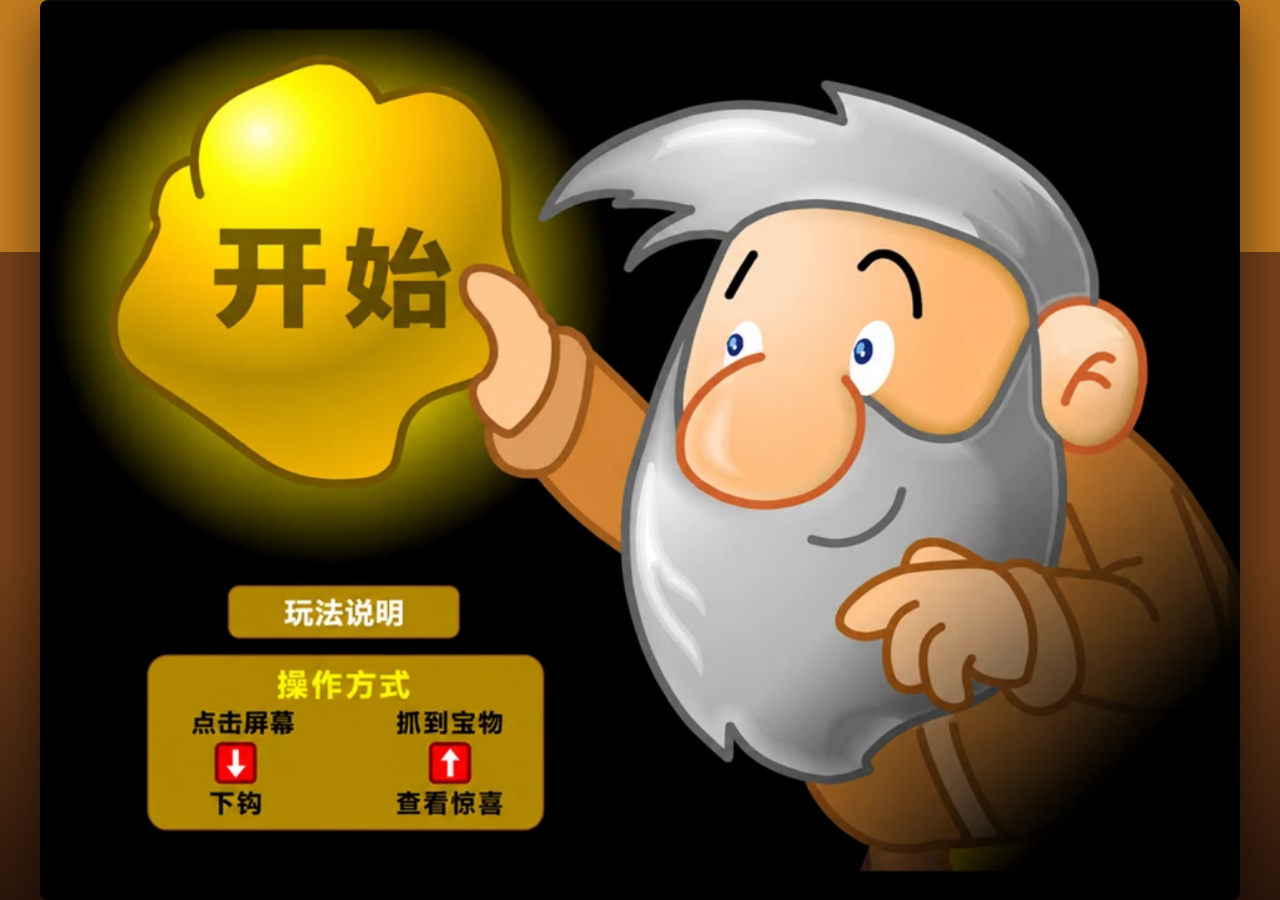
==== index.html @ 31af758a "Optimize mobile reward image loading" ====
<!doctype html>
<html lang="zh-CN">
  <head>
    <meta charset="utf-8" />
    <meta name="viewport" content="width=device-width, initial-scale=1" />
    <title>黄金矿工 Demo</title>
    <link rel="stylesheet" href="style.css?v=20261017-mobile-memory-v4" />
  </head>
  <body>
    <main class="stage">
      <canvas id="game" width="1448" height="1086" aria-label="黄金矿工小游戏"></canvas>
      <div id="rewardOverlay" class="reward-overlay" hidden></div>
    </main>
    <script src="config.js?v=20261017-mobile-memory-v4"></script>
    <script src="rewards.js?v=20261017-mobile-memory-v4"></script>
    <script src="assets.js?v=20261017-mobile-memory-v4"></script>
    <script src="objects.js?v=20261017-mobile-memory-v4"></script>
    <script src="hook.js?v=20261017-mobile-memory-v4"></script>
    <script src="reward-modal.js?v=20261017-mobile-memory-v4"></script>
    <script src="settlement-modal.js?v=20261017-mobile-memory-v4"></script>
    <script src="game.js?v=20261017-mobile-memory-v4"></script>
  </body>
</html>
---- style.css ----
html,
body {
  width: 100%;
  height: 100%;
  min-height: 100dvh;
  margin: 0;
  overflow: hidden;
  background: #0b0702;
  font-family: "Microsoft YaHei", "PingFang SC", Arial, sans-serif;
}

*,
*::before,
*::after {
  -webkit-tap-highlight-color: transparent;
}

canvas,
button,
[role="button"] {
  -webkit-touch-callout: none;
  user-select: none;
}

button:focus:not(:focus-visible),
[role="button"]:focus:not(:focus-visible) {
  outline: none;
}

.stage {
  width: 100vw;
  height: 100vh;
  height: 100dvh;
  min-height: 100svh;
  display: grid;
  place-items: center;
  position: relative;
  background:
    radial-gradient(circle at 50% 20%, rgba(255, 224, 91, 0.62), transparent 32%),
    linear-gradient(to bottom, #c47c20 0 28%, #754019 28% 62%, #2a160a 100%);
}

canvas {
  width: min(100vw, calc(100vh * 1.333333));
  height: min(100vh, calc(100vw * 0.75));
  width: min(100vw, calc(100dvh * 1.333333));
  height: min(100dvh, calc(100vw * 0.75));
  display: block;
  border-radius: 8px;
  box-shadow: 0 18px 50px rgba(0, 0, 0, 0.55);
  image-rendering: auto;
  cursor: pointer;
  touch-action: none;
  position: relative;
  z-index: 1;
}

@media (orientation: portrait) {
  .stage {
    background:
      radial-gradient(circle at 50% 15%, rgba(255, 225, 95, 0.72), transparent 30%),
      repeating-linear-gradient(172deg, transparent 0 82px, rgba(255, 203, 111, 0.14) 84px 87px),
      linear-gradient(to bottom, #c67b20 0 32%, #744018 32% 68%, #2a160a 100%);
  }

  canvas {
    border-radius: 0;
    box-shadow: 0 14px 44px rgba(0, 0, 0, 0.42);
  }
}

.asset-debug {
  position: fixed;
  left: 8px;
  top: 8px;
  z-index: 20;
  max-width: min(360px, calc(100vw - 16px));
  max-height: 42vh;
  overflow: auto;
  box-sizing: border-box;
  padding: 8px 10px;
  border: 2px solid #ffcf44;
  border-radius: 8px;
  background: rgba(16, 9, 2, 0.86);
  color: #ffe294;
  font: 700 12px/1.45 Consolas, "Microsoft YaHei", monospace;
  pointer-events: none;
}

.asset-debug[hidden] {
  display: none;
}

.reward-overlay {
  position: fixed;
  inset: 0;
  width: 100vw;
  height: 100dvh;
  z-index: 5;
  display: grid;
  place-items: center;
  background: rgba(0, 0, 0, 0.62);
  padding: clamp(14px, 3vw, 42px);
  box-sizing: border-box;
}

.reward-overlay[hidden] {
  display: none;
}

.reward-overlay [hidden] {
  display: none !important;
}

.reward-shell {
  width: min(900px, calc(100vw - 18px));
  max-height: min(820px, calc(100dvh - 18px));
  color: #5a3006;
  pointer-events: auto;
}

.reward-frame {
  display: grid;
  grid-template-rows: auto minmax(0, 1fr) auto;
  box-sizing: border-box;
  max-height: min(820px, calc(100dvh - 18px));
  overflow: hidden;
  padding: clamp(18px, 3vw, 34px);
  border: 7px solid #72400b;
  border-radius: 30px;
  background: linear-gradient(#fff4c2, #ffe294);
  box-shadow: 0 18px 38px rgba(0, 0, 0, 0.46), inset 0 0 0 4px #ffcf44;
}

.reward-theme-rock .reward-frame {
  border-color: #4f5560;
  box-shadow: 0 18px 38px rgba(0, 0, 0, 0.46), inset 0 0 0 4px #c8d0db;
}

.reward-theme-bomb .reward-frame {
  border-color: #4d1414;
  box-shadow: 0 18px 38px rgba(0, 0, 0, 0.46), inset 0 0 0 4px #ef5350;
}

.reward-theme-mystery .reward-frame {
  border-color: #6b3a08;
  box-shadow: 0 18px 38px rgba(0, 0, 0, 0.46), inset 0 0 0 4px #ff9f2a;
}

.settlement-shell {
  width: min(820px, 94vw);
  max-height: min(820px, 92vh);
  color: #5a3006;
}

.settlement-frame {
  display: grid;
  grid-template-rows: auto minmax(0, 1fr) auto;
  box-sizing: border-box;
  max-height: min(820px, 92vh);
  overflow: hidden;
  padding: clamp(20px, 3vw, 36px);
  border: 8px solid #72400b;
  border-radius: 30px;
  background: linear-gradient(#fff4c2, #ffe294);
  box-shadow: 0 18px 38px rgba(0, 0, 0, 0.46), inset 0 0 0 4px #ffcf44;
}

.settlement-header {
  text-align: center;
}

.settlement-header h2 {
  margin: 0 0 10px;
  font-size: clamp(34px, 5vw, 62px);
  line-height: 1.1;
  text-shadow: 0 3px 0 #fff1a8;
}

.settlement-header p {
  margin: 0 0 18px;
  color: #70400f;
  font-size: clamp(22px, 3vw, 34px);
  font-weight: 900;
}

.settlement-header strong {
  color: #00a838;
  font-size: 1.15em;
}

.collection-panel {
  min-height: 0;
  display: grid;
  grid-template-rows: auto minmax(0, 1fr);
}

.collection-panel h3 {
  margin: 0 0 12px;
  font-size: clamp(22px, 3vw, 32px);
  text-align: center;
}

.collection-list {
  min-height: 170px;
  max-height: min(420px, 48vh);
  overflow-y: auto;
  overflow-x: hidden;
  display: grid;
  grid-template-columns: repeat(auto-fit, minmax(150px, 1fr));
  gap: 14px;
  padding: 10px;
  border: 5px solid #8b5408;
  border-radius: 18px;
  background: rgba(249, 199, 112, 0.52);
}

.collection-item {
  min-width: 0;
  padding: 10px;
  border: 4px solid #8b5408;
  border-radius: 14px;
  background: #fff1b8;
  color: #5a3006;
  cursor: pointer;
  box-shadow: 0 5px 0 rgba(112, 64, 15, 0.35);
}

.collection-item:hover {
  transform: translateY(-2px);
}

.collection-thumb {
  position: relative;
  display: block;
  width: 100%;
  aspect-ratio: 1.28;
  overflow: hidden;
  border-radius: 9px;
  background: #e2b36b;
}

.collection-thumb img {
  width: 100%;
  height: 100%;
  display: block;
  object-fit: contain;
  background: #f2ca82;
}

.collection-thumb > .reward-img {
  width: 100%;
  height: 100%;
}

.collection-item > span:last-child {
  display: block;
  margin-top: 8px;
  overflow: hidden;
  text-overflow: ellipsis;
  white-space: nowrap;
  font-size: clamp(15px, 2vw, 20px);
  font-weight: 900;
}

.collection-empty {
  grid-column: 1 / -1;
  display: grid;
  place-items: center;
  min-height: 150px;
  color: #70400f;
  font-size: clamp(18px, 2.6vw, 28px);
  font-weight: 900;
  text-align: center;
}

.settlement-footer {
  display: flex;
  justify-content: center;
  padding-top: 18px;
}

.settlement-continue {
  min-width: min(330px, 72vw);
  min-height: 60px;
  border: 5px solid #693605;
  border-radius: 24px;
  background: linear-gradient(#fff04b, #ffc925 52%, #d99808);
  color: #5a3006;
  font: 900 clamp(23px, 3vw, 36px) "Microsoft YaHei", Arial, sans-serif;
  cursor: pointer;
  box-shadow: 0 6px 0 #8b5408, 0 12px 18px rgba(72, 37, 0, 0.28);
}

.reward-header h2 {
  margin: 0 0 18px;
  font-size: clamp(26px, 4vw, 48px);
  line-height: 1.12;
  text-align: center;
  text-shadow: 0 2px 0 #fff1a8;
}

.reward-body {
  overflow-y: auto;
  overflow-x: hidden;
  min-height: 0;
  min-width: 0;
  padding: 4px;
}

.reward-template {
  min-width: 0;
}

.reward-footer {
  display: flex;
  justify-content: center;
  padding-top: 18px;
}

.reward-action {
  min-width: min(320px, 70vw);
  min-height: 58px;
  border: 5px solid #693605;
  border-radius: 24px;
  background: linear-gradient(#fff04b, #ffc925 52%, #d99808);
  color: #5a3006;
  font: 900 clamp(22px, 3vw, 34px) "Microsoft YaHei", Arial, sans-serif;
  cursor: pointer;
  box-shadow: 0 6px 0 #8b5408, 0 12px 18px rgba(72, 37, 0, 0.28);
}

.mode-chip {
  position: absolute;
  left: 50%;
  top: 12px;
  z-index: 8;
  transform: translateX(-50%);
  padding: 7px 12px;
  border-radius: 999px;
  background: rgba(255, 255, 255, 0.48);
  color: #70400f;
  font-size: 13px;
  font-weight: 900;
  white-space: nowrap;
}

.reward-action:disabled {
  filter: grayscale(0.7);
  opacity: 0.55;
  cursor: default;
}

.reward-img {
  position: relative;
  display: block;
  width: 100%;
  height: 100%;
  overflow: hidden;
  border-radius: 10px;
  background: #e2b36b;
}

.reward-img img {
  width: 100%;
  height: 100%;
  display: block;
  object-fit: contain;
  background: #f2ca82;
}

.image-placeholder {
  position: absolute;
  inset: 0;
  display: grid;
  place-items: center;
  color: #74420c;
  font-weight: 800;
  background: repeating-linear-gradient(-45deg, #f3ca82, #f3ca82 14px, #e7b86c 14px, #e7b86c 28px);
}

.image-status,
.image-retry {
  display: block;
  max-width: 90%;
  padding: 6px;
  text-align: center;
  font-size: clamp(11px, 2.8vw, 15px);
  line-height: 1.25;
}

.reward-img.is-loading .image-status::before {
  content: "";
  display: block;
  width: 20px;
  height: 20px;
  margin: 0 auto 6px;
  border: 3px solid rgba(116, 66, 12, 0.25);
  border-top-color: #74420c;
  border-radius: 50%;
  animation: image-loading-spin 0.8s linear infinite;
}

.image-retry {
  border: 2px solid #74420c;
  border-radius: 8px;
  background: #ffe294;
  cursor: pointer;
}

@keyframes image-loading-spin {
  to {
    transform: rotate(360deg);
  }
}

.quiz-grid {
  display: grid;
  grid-template-columns: repeat(2, minmax(0, 1fr));
  min-width: 0;
  gap: clamp(10px, 2vw, 18px);
}

.quiz-option {
  min-width: 0;
  padding: 10px;
  border: 4px solid #8b5408;
  border-radius: 16px;
  background: #f7d28d;
  cursor: pointer;
}

.quiz-option .reward-img {
  aspect-ratio: 4 / 3;
}

.quiz-option > span:last-child {
  display: block;
  margin-top: 8px;
  max-width: 100%;
  overflow: hidden;
  text-overflow: ellipsis;
  white-space: nowrap;
  color: #5a3006;
  font-weight: 900;
  font-size: clamp(16px, 2.4vw, 24px);
}

.quiz-option.is-right {
  border-color: #1f9a3f;
  box-shadow: 0 0 0 4px rgba(31, 154, 63, 0.18);
}

.quiz-option.is-wrong {
  border-color: #b22a24;
  box-shadow: 0 0 0 4px rgba(178, 42, 36, 0.18);
}

.quiz-feedback,
.gallery-hint,
.gift-text,
.gift-reveal {
  margin: 14px 0 0;
  text-align: center;
  font-size: clamp(17px, 2.5vw, 24px);
  font-weight: 800;
}

.envelope-scene {
  position: relative;
  height: clamp(330px, 48vh, 430px);
  overflow: hidden;
  border-radius: 16px;
}

.envelope-stage {
  position: absolute;
  left: 50%;
  top: 54%;
  width: 360px;
  height: 300px;
  border: 0;
  background: transparent;
  transform: translate(-50%, -50%);
  cursor: pointer;
}

.envelope-mask {
  position: absolute;
  left: 0;
  bottom: 0;
  width: 360px;
  height: 220px;
  overflow: visible;
}

.env-back {
  position: absolute;
  left: 0;
  bottom: 0;
  width: 360px;
  height: 205px;
  border-radius: 12px;
  background: #d98764;
  box-shadow: 0 16px 28px rgba(127, 69, 27, 0.27);
}

.letter {
  position: absolute;
  left: 28px;
  bottom: 16px;
  width: 304px;
  height: 190px;
  z-index: 2;
  display: grid;
  grid-template-rows: auto 1fr;
  gap: 10px;
  box-sizing: border-box;
  padding: 18px;
  border-radius: 10px;
  background: #fff7e1;
  box-shadow: 0 8px 18px rgba(123, 67, 26, 0.2);
  color: #70400f;
  transform: translateY(82px);
  opacity: 0;
  transition: transform 0.82s cubic-bezier(0.18, 0.85, 0.24, 1), opacity 0.22s 0.1s, z-index 0.1s;
}

.letter-title {
  font-size: 20px;
  font-weight: 900;
  text-align: center;
}

.letter-text {
  overflow: auto;
  white-space: pre-wrap;
  line-height: 1.55;
  font-size: 16px;
  font-weight: 800;
  text-align: left;
}

.env-flap {
  position: absolute;
  left: 0;
  top: 15px;
  z-index: 7;
  width: 0;
  height: 0;
  border-left: 180px solid transparent;
  border-right: 180px solid transparent;
  border-top: 120px solid #eb9f7d;
  transform-origin: 50% 0;
  transition: transform 0.65s cubic-bezier(0.22, 0.8, 0.28, 1), z-index 0.05s 0.28s;
}

.env-front {
  position: absolute;
  left: 0;
  bottom: 0;
  z-index: 5;
  width: 360px;
  height: 205px;
  overflow: hidden;
  border-radius: 0 0 12px 12px;
}

.env-front::before,
.env-front::after {
  content: "";
  position: absolute;
  bottom: 0;
  width: 0;
  height: 0;
}

.env-front::before {
  left: 0;
  border-top: 105px solid transparent;
  border-bottom: 100px solid #cc7657;
  border-right: 180px solid transparent;
}

.env-front::after {
  right: 0;
  border-top: 105px solid transparent;
  border-bottom: 100px solid #d47e5d;
  border-left: 180px solid transparent;
}

.env-bottom {
  position: absolute;
  left: 0;
  bottom: 0;
  z-index: 6;
  width: 0;
  height: 0;
  border-left: 180px solid transparent;
  border-right: 180px solid transparent;
  border-bottom: 125px solid #d27b59;
}

.envelope-stage.open .env-flap {
  z-index: 1;
  transform: rotateX(180deg);
}

.envelope-stage.open .letter {
  z-index: 9;
  opacity: 1;
  transform: translateY(-135px);
}

.env-hint {
  position: absolute;
  left: 50%;
  bottom: -34px;
  z-index: 10;
  transform: translateX(-50%);
  padding: 7px 12px;
  border-radius: 999px;
  background: rgba(255, 255, 255, 0.42);
  color: #70400f;
  font-size: 13px;
  font-weight: 900;
  white-space: nowrap;
}

.circular-wrap {
  position: relative;
  height: clamp(390px, 54vh, 520px);
  overflow: hidden;
  touch-action: none;
  cursor: grab;
}

.arc-stage {
  position: absolute;
  left: 50%;
  top: 42%;
  width: 0;
  height: 0;
  transform: translate(-50%, -50%);
}

.arc-card {
  position: absolute;
  left: -102px;
  top: -136px;
  width: 204px;
  height: 276px;
  box-sizing: border-box;
  padding: 10px 10px 42px;
  border-radius: 12px;
  background: #fffaf0;
  box-shadow: 0 10px 25px rgba(60, 29, 11, 0.33);
  transform-origin: 50% 438px;
  transition: filter 0.2s, opacity 0.2s;
  user-select: none;
}

.arc-card .reward-img {
  height: 204px;
  border-radius: 7px;
  pointer-events: none;
}

.arc-card b,
.stack-card b {
  display: block;
  margin-top: 9px;
  text-align: center;
  color: #4f2a07;
  font-size: 20px;
}

.circular-help,
.stack-help {
  position: absolute;
  left: 50%;
  bottom: 18px;
  transform: translateX(-50%);
  padding: 7px 12px;
  border-radius: 999px;
  background: rgba(255, 255, 255, 0.45);
  color: #70400f;
  font-size: 18px;
  font-weight: 900;
  white-space: nowrap;
}

.stack-wrap {
  position: relative;
  height: clamp(540px, 62vh, 660px);
  display: block;
  overflow: hidden;
}

.card-stack {
  position: absolute;
  left: 50%;
  top: 48%;
  width: min(430px, 64vw);
  height: min(590px, 58vh);
  transform: translate(-50%, -50%);
  cursor: pointer;
  border: 0;
  background: transparent;
}

.stack-card {
  position: absolute;
  inset: 0;
  box-sizing: border-box;
  padding: 16px 16px 68px;
  border: 7px solid #8b5408;
  border-radius: 22px;
  background: #fffaf0;
  box-shadow: 0 14px 28px rgba(63, 30, 12, 0.33);
  transition: transform 0.55s cubic-bezier(0.2, 0.8, 0.2, 1), opacity 0.42s;
  transform-origin: 50% 90%;
}

.stack-card .reward-img {
  height: calc(100% - 50px);
  border-radius: 12px;
}

.coupon-card {
  position: relative;
  margin: 18px auto;
  width: min(520px, 82vw);
  max-width: 100%;
  min-width: 0;
  min-height: 260px;
  display: grid;
  align-content: center;
  gap: 18px;
  padding: clamp(24px, 5vw, 44px);
  box-sizing: border-box;
  border: 5px dashed #8b5408;
  border-radius: 22px;
  background:
    radial-gradient(circle at 0 50%, transparent 22px, #fff0b9 23px),
    radial-gradient(circle at 100% 50%, transparent 22px, #fff0b9 23px),
    linear-gradient(90deg, #ffe187, #fff6c9 50%, #ffd875);
  text-align: center;
}

.coupon-kicker {
  color: #9b5b08;
  font-weight: 900;
  letter-spacing: 0;
}

.coupon-card strong {
  display: block;
  min-width: 0;
  font-size: clamp(34px, 6vw, 58px);
  line-height: 1.05;
  overflow-wrap: anywhere;
}

.coupon-card p {
  margin: 0;
  min-width: 0;
  font-size: clamp(20px, 3vw, 30px);
  font-weight: 900;
  overflow-wrap: anywhere;
}

.coupon-card small {
  min-width: 0;
  font-size: clamp(15px, 2.2vw, 20px);
  font-weight: 800;
  overflow-wrap: anywhere;
}

.gift-wrap {
  display: grid;
  min-height: clamp(320px, 48vh, 470px);
  place-items: center;
  text-align: center;
}

.gift-card {
  max-width: 520px;
  padding: clamp(24px, 4vw, 40px);
  border-radius: 18px;
  background: #fff7e8;
  box-shadow: 0 12px 28px rgba(91, 44, 16, 0.25);
  transition: transform 0.25s ease, box-shadow 0.25s ease;
}

.gift-card.is-open {
  transform: scale(1.03);
  box-shadow: 0 18px 36px rgba(91, 44, 16, 0.32);
}

.gift-icon {
  font-size: clamp(72px, 10vw, 118px);
  animation: gift-float 1.7s ease-in-out infinite;
}

@keyframes gift-float {
  0%,
  100% {
    transform: translateY(0);
  }

  50% {
    transform: translateY(-7px);
  }
}

.gift-card p {
  margin: 18px 0;
  color: #5a3006;
  font-size: clamp(22px, 3vw, 34px);
  font-weight: 900;
  line-height: 1.45;
}

.gift-note {
  display: inline-block;
  margin-top: 8px;
  padding: 8px 12px;
  border-radius: 8px;
  background: #ffe0b8;
  color: #70400f;
  font-size: clamp(16px, 2.2vw, 22px);
  font-weight: 900;
}

@media (max-width: 680px) {
  .reward-overlay {
    padding: 6px;
  }

  .reward-shell {
    width: min(calc(var(--visual-vw, 100vw) * 0.88), 330px);
    max-width: min(calc(var(--visual-vw, 100vw) * 0.88), 330px);
    max-height: calc(100dvh - 12px);
    overflow: hidden;
  }

  .reward-frame {
    width: 100%;
    max-width: 100%;
    border-width: 5px;
    border-radius: 22px;
    max-height: calc(100dvh - 12px);
    padding: clamp(12px, 3.4vw, 18px);
  }

  .reward-header h2 {
    margin-bottom: 10px;
    font-size: clamp(28px, 8vw, 42px);
    overflow-wrap: anywhere;
    word-break: break-word;
  }

  .reward-body {
    padding: 2px;
    max-width: 100%;
  }

  .reward-footer {
    padding-top: 10px;
  }

  .quiz-grid {
    width: 100%;
    max-width: 100%;
    gap: 8px;
  }

  .quiz-option {
    max-width: 100%;
    overflow: hidden;
    padding: 7px;
    border-width: 3px;
    border-radius: 14px;
  }

  .quiz-option span:last-child {
    margin-top: 4px;
    font-size: clamp(13px, 4vw, 17px);
  }

  .quiz-feedback {
    margin-top: 8px;
    font-size: clamp(18px, 5vw, 24px);
  }

  .envelope-stage {
    transform: translate(-50%, -50%) scale(0.86);
  }

  .arc-card {
    left: -78px;
    top: -107px;
    width: 156px;
    height: 214px;
    transform-origin: 50% 330px;
  }

  .arc-card .reward-img {
    height: 146px;
  }

  .card-stack {
    width: min(330px, 76vw);
    height: min(460px, 54vh);
  }

  .stack-card {
    padding: 10px 10px 54px;
  }

  .reward-action {
    min-width: min(300px, 78vw);
    min-height: 48px;
    border-width: 4px;
    border-radius: 20px;
    font-size: clamp(24px, 7vw, 34px);
  }

  .coupon-card {
    width: 84%;
    max-width: 84%;
    min-height: 0;
    margin: 6px auto;
    gap: 10px;
    padding: clamp(22px, 6vw, 34px) clamp(16px, 5vw, 26px);
    border-width: 4px;
    border-radius: 18px;
  }

  .coupon-kicker {
    font-size: clamp(15px, 4.4vw, 22px);
  }

  .coupon-card strong {
    font-size: clamp(24px, 7vw, 34px);
    word-break: break-all;
  }

  .coupon-card p {
    font-size: clamp(16px, 4.4vw, 20px);
    line-height: 1.18;
    word-break: break-all;
  }

  .coupon-card small {
    font-size: clamp(13px, 3.5vw, 16px);
    word-break: break-all;
  }
}
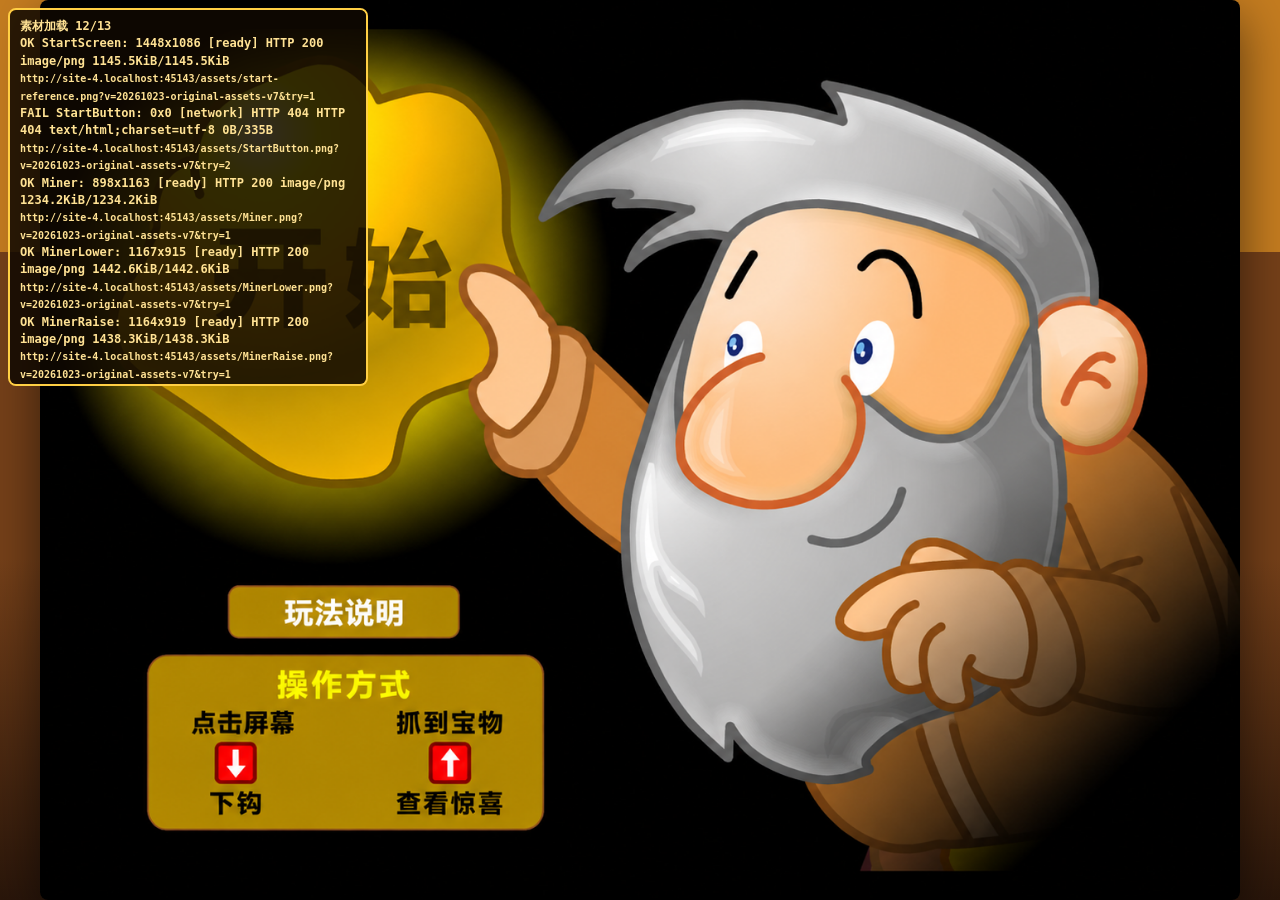
==== commit cf40bce0: "Restore original image quality" ====
--- a/index.html
+++ b/index.html
@@ -4,20 +4,20 @@
     <meta charset="utf-8" />
     <meta name="viewport" content="width=device-width, initial-scale=1" />
     <title>黄金矿工 Demo</title>
-    <link rel="stylesheet" href="style.css?v=20261017-mobile-memory-v4" />
+    <link rel="stylesheet" href="style.css?v=20261023-original-assets-v7" />
   </head>
   <body>
     <main class="stage">
       <canvas id="game" width="1448" height="1086" aria-label="黄金矿工小游戏"></canvas>
       <div id="rewardOverlay" class="reward-overlay" hidden></div>
     </main>
-    <script src="config.js?v=20261017-mobile-memory-v4"></script>
-    <script src="rewards.js?v=20261017-mobile-memory-v4"></script>
-    <script src="assets.js?v=20261017-mobile-memory-v4"></script>
-    <script src="objects.js?v=20261017-mobile-memory-v4"></script>
-    <script src="hook.js?v=20261017-mobile-memory-v4"></script>
-    <script src="reward-modal.js?v=20261017-mobile-memory-v4"></script>
-    <script src="settlement-modal.js?v=20261017-mobile-memory-v4"></script>
-    <script src="game.js?v=20261017-mobile-memory-v4"></script>
+    <script src="config.js?v=20261023-original-assets-v7"></script>
+    <script src="rewards.js?v=20261023-original-assets-v7"></script>
+    <script src="assets.js?v=20261023-original-assets-v7"></script>
+    <script src="objects.js?v=20261023-original-assets-v7"></script>
+    <script src="hook.js?v=20261023-original-assets-v7"></script>
+    <script src="reward-modal.js?v=20261023-original-assets-v7"></script>
+    <script src="settlement-modal.js?v=20261023-original-assets-v7"></script>
+    <script src="game.js?v=20261023-original-assets-v7"></script>
   </body>
 </html>
--- a/style.css
+++ b/style.css
@@ -434,18 +434,6 @@
   aspect-ratio: 4 / 3;
 }
 
-.quiz-option > span:last-child {
-  display: block;
-  margin-top: 8px;
-  max-width: 100%;
-  overflow: hidden;
-  text-overflow: ellipsis;
-  white-space: nowrap;
-  color: #5a3006;
-  font-weight: 900;
-  font-size: clamp(16px, 2.4vw, 24px);
-}
-
 .quiz-option.is-right {
   border-color: #1f9a3f;
   box-shadow: 0 0 0 4px rgba(31, 154, 63, 0.18);
@@ -647,11 +635,11 @@
 .arc-card {
   position: absolute;
   left: -102px;
-  top: -136px;
+  top: -112px;
   width: 204px;
-  height: 276px;
+  height: 224px;
   box-sizing: border-box;
-  padding: 10px 10px 42px;
+  padding: 10px;
   border-radius: 12px;
   background: #fffaf0;
   box-shadow: 0 10px 25px rgba(60, 29, 11, 0.33);
@@ -661,18 +649,9 @@
 }
 
 .arc-card .reward-img {
-  height: 204px;
+  height: 100%;
   border-radius: 7px;
   pointer-events: none;
-}
-
-.arc-card b,
-.stack-card b {
-  display: block;
-  margin-top: 9px;
-  text-align: center;
-  color: #4f2a07;
-  font-size: 20px;
 }
 
 .circular-help,
@@ -713,7 +692,7 @@
   position: absolute;
   inset: 0;
   box-sizing: border-box;
-  padding: 16px 16px 68px;
+  padding: 16px;
   border: 7px solid #8b5408;
   border-radius: 22px;
   background: #fffaf0;
@@ -723,7 +702,7 @@
 }
 
 .stack-card .reward-img {
-  height: calc(100% - 50px);
+  height: 100%;
   border-radius: 12px;
 }
 
@@ -884,11 +863,6 @@
     border-radius: 14px;
   }
 
-  .quiz-option span:last-child {
-    margin-top: 4px;
-    font-size: clamp(13px, 4vw, 17px);
-  }
-
   .quiz-feedback {
     margin-top: 8px;
     font-size: clamp(18px, 5vw, 24px);
@@ -900,14 +874,14 @@
 
   .arc-card {
     left: -78px;
-    top: -107px;
+    top: -83px;
     width: 156px;
-    height: 214px;
+    height: 166px;
     transform-origin: 50% 330px;
   }
 
   .arc-card .reward-img {
-    height: 146px;
+    height: 100%;
   }
 
   .card-stack {
@@ -916,7 +890,7 @@
   }
 
   .stack-card {
-    padding: 10px 10px 54px;
+    padding: 10px;
   }
 
   .reward-action {
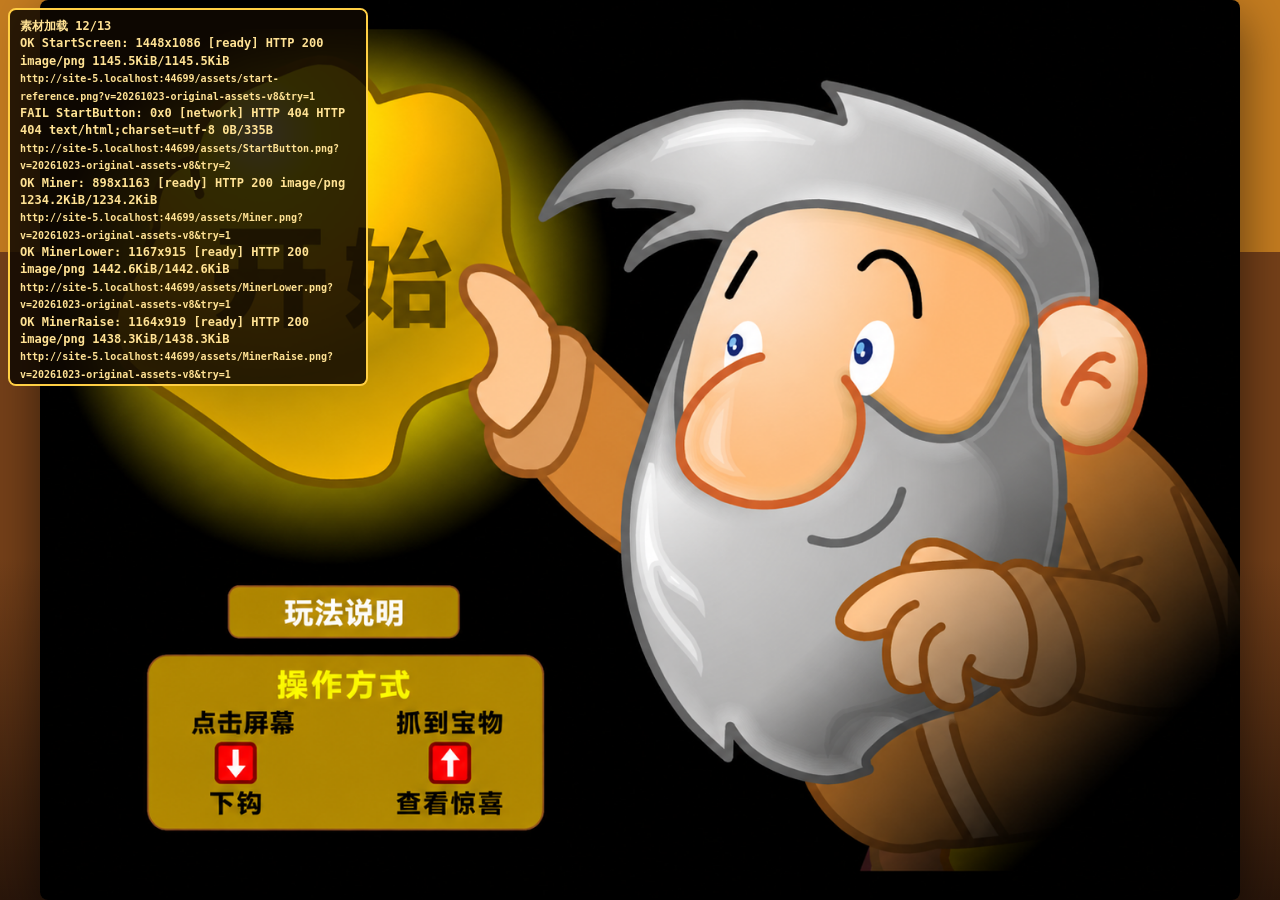
==== commit 956adfa9: "Enlarge memory photo cards" ====
--- a/index.html
+++ b/index.html
@@ -4,20 +4,20 @@
     <meta charset="utf-8" />
     <meta name="viewport" content="width=device-width, initial-scale=1" />
     <title>黄金矿工 Demo</title>
-    <link rel="stylesheet" href="style.css?v=20261023-original-assets-v7" />
+    <link rel="stylesheet" href="style.css?v=20261023-original-assets-v8" />
   </head>
   <body>
     <main class="stage">
       <canvas id="game" width="1448" height="1086" aria-label="黄金矿工小游戏"></canvas>
       <div id="rewardOverlay" class="reward-overlay" hidden></div>
     </main>
-    <script src="config.js?v=20261023-original-assets-v7"></script>
-    <script src="rewards.js?v=20261023-original-assets-v7"></script>
-    <script src="assets.js?v=20261023-original-assets-v7"></script>
-    <script src="objects.js?v=20261023-original-assets-v7"></script>
-    <script src="hook.js?v=20261023-original-assets-v7"></script>
-    <script src="reward-modal.js?v=20261023-original-assets-v7"></script>
-    <script src="settlement-modal.js?v=20261023-original-assets-v7"></script>
-    <script src="game.js?v=20261023-original-assets-v7"></script>
+    <script src="config.js?v=20261023-original-assets-v8"></script>
+    <script src="rewards.js?v=20261023-original-assets-v8"></script>
+    <script src="assets.js?v=20261023-original-assets-v8"></script>
+    <script src="objects.js?v=20261023-original-assets-v8"></script>
+    <script src="hook.js?v=20261023-original-assets-v8"></script>
+    <script src="reward-modal.js?v=20261023-original-assets-v8"></script>
+    <script src="settlement-modal.js?v=20261023-original-assets-v8"></script>
+    <script src="game.js?v=20261023-original-assets-v8"></script>
   </body>
 </html>
--- a/style.css
+++ b/style.css
@@ -634,16 +634,16 @@
 
 .arc-card {
   position: absolute;
-  left: -102px;
-  top: -112px;
-  width: 204px;
-  height: 224px;
+  left: -140px;
+  top: -155px;
+  width: 280px;
+  height: 310px;
   box-sizing: border-box;
   padding: 10px;
   border-radius: 12px;
   background: #fffaf0;
   box-shadow: 0 10px 25px rgba(60, 29, 11, 0.33);
-  transform-origin: 50% 438px;
+  transform-origin: 50% 520px;
   transition: filter 0.2s, opacity 0.2s;
   user-select: none;
 }
@@ -652,6 +652,10 @@
   height: 100%;
   border-radius: 7px;
   pointer-events: none;
+}
+
+.arc-card .reward-img img {
+  object-fit: cover;
 }
 
 .circular-help,
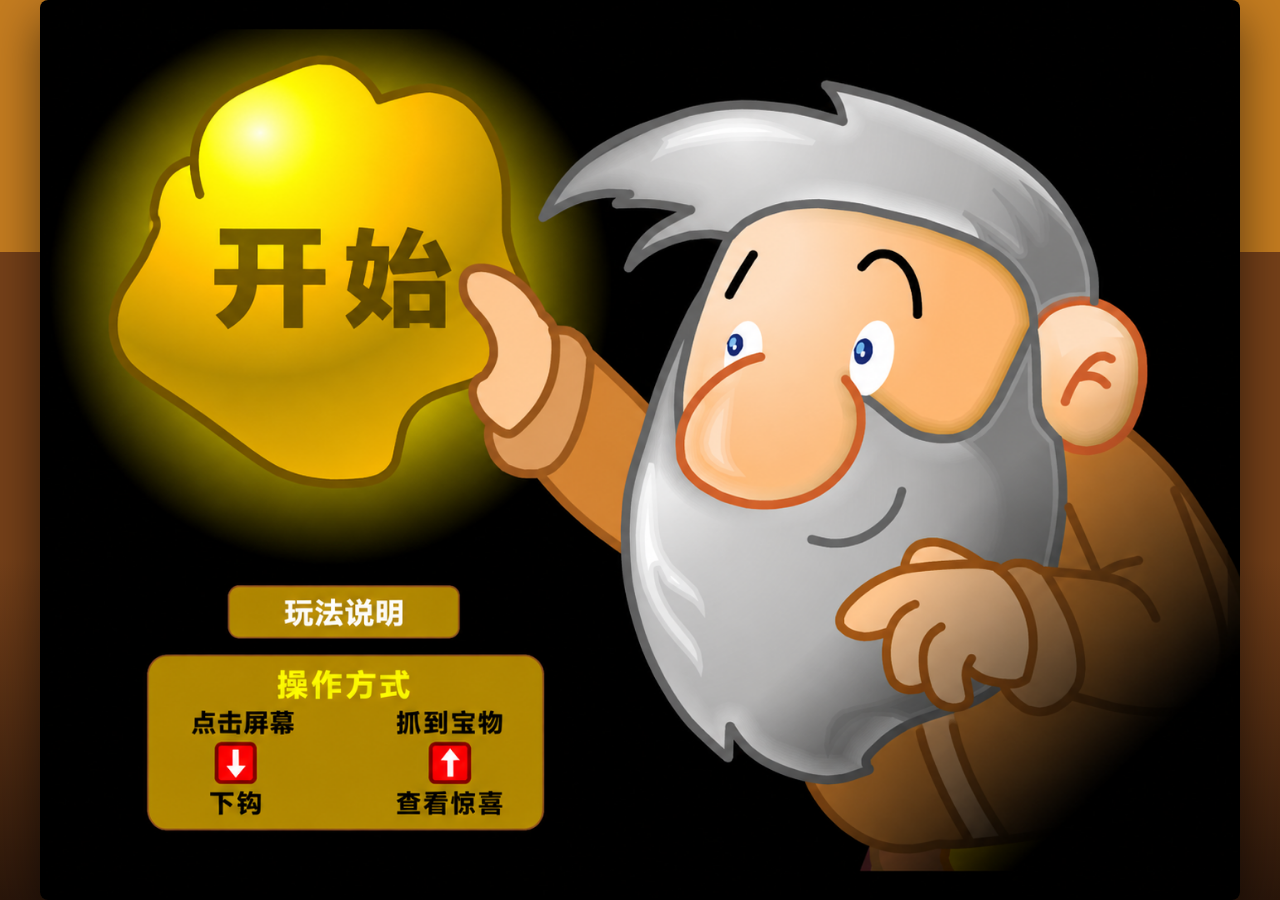
==== commit 2b1a74f4: "Simplify direct image rendering" ====
--- a/index.html
+++ b/index.html
@@ -4,20 +4,20 @@
     <meta charset="utf-8" />
     <meta name="viewport" content="width=device-width, initial-scale=1" />
     <title>黄金矿工 Demo</title>
-    <link rel="stylesheet" href="style.css?v=20261023-original-assets-v8" />
+    <link rel="stylesheet" href="style.css?v=20261023-direct-images-v9" />
   </head>
   <body>
     <main class="stage">
       <canvas id="game" width="1448" height="1086" aria-label="黄金矿工小游戏"></canvas>
       <div id="rewardOverlay" class="reward-overlay" hidden></div>
     </main>
-    <script src="config.js?v=20261023-original-assets-v8"></script>
-    <script src="rewards.js?v=20261023-original-assets-v8"></script>
-    <script src="assets.js?v=20261023-original-assets-v8"></script>
-    <script src="objects.js?v=20261023-original-assets-v8"></script>
-    <script src="hook.js?v=20261023-original-assets-v8"></script>
-    <script src="reward-modal.js?v=20261023-original-assets-v8"></script>
-    <script src="settlement-modal.js?v=20261023-original-assets-v8"></script>
-    <script src="game.js?v=20261023-original-assets-v8"></script>
+    <script src="config.js?v=20261023-direct-images-v9"></script>
+    <script src="rewards.js?v=20261023-direct-images-v9"></script>
+    <script src="assets.js?v=20261023-direct-images-v9"></script>
+    <script src="objects.js?v=20261023-direct-images-v9"></script>
+    <script src="hook.js?v=20261023-direct-images-v9"></script>
+    <script src="reward-modal.js?v=20261023-direct-images-v9"></script>
+    <script src="settlement-modal.js?v=20261023-direct-images-v9"></script>
+    <script src="game.js?v=20261023-direct-images-v9"></script>
   </body>
 </html>
--- a/style.css
+++ b/style.css
@@ -70,6 +70,7 @@
 }
 
 .asset-debug {
+  display: none !important;
   position: fixed;
   left: 8px;
   top: 8px;
